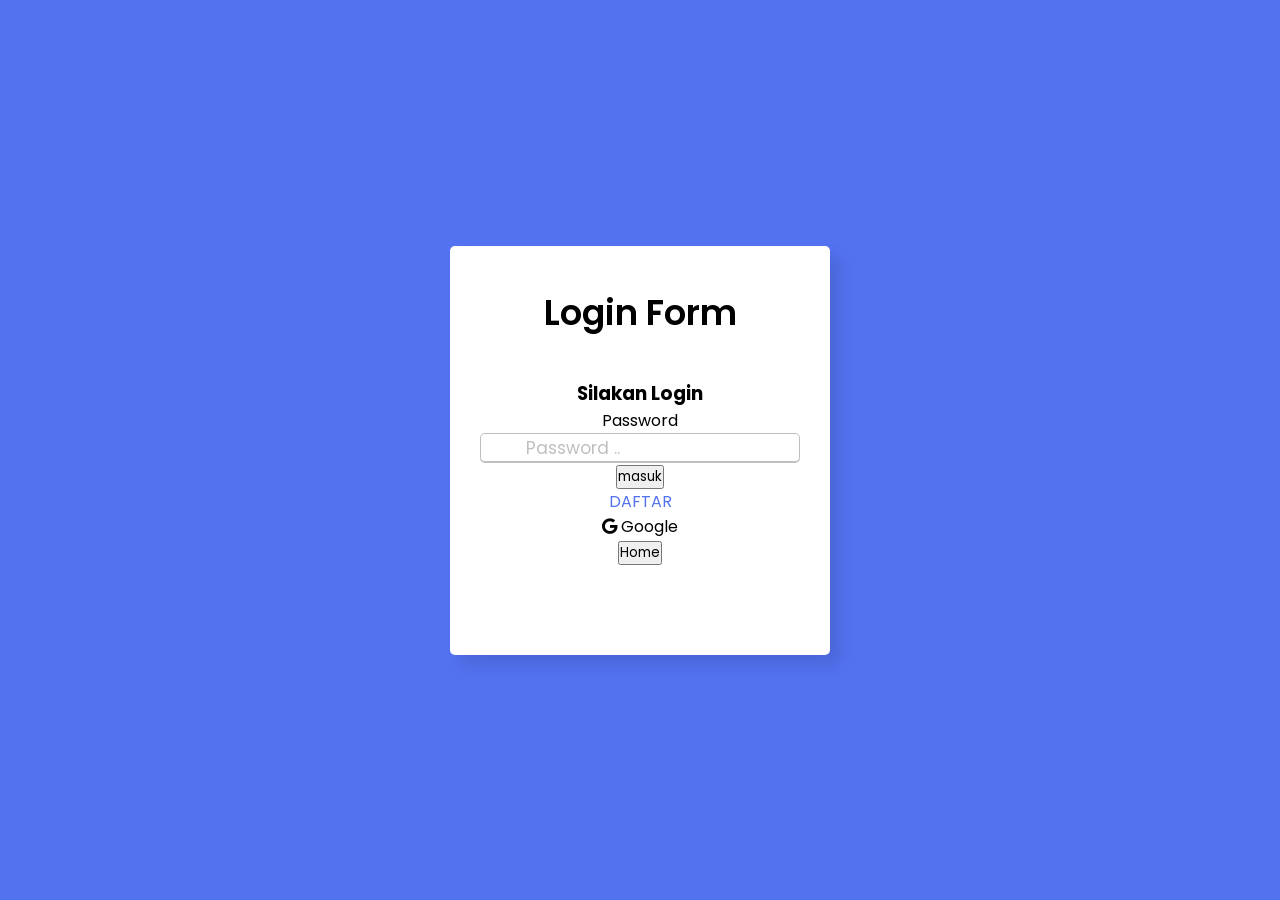
==== login/index.html @ 007efbc8 "Update index.html" ====
<!DOCTYPE html>
<!-- Coding By CodingNepal - youtube.com/codingnepal -->
<html lang="en">
<head>
  <meta charset="UTF-8">
  <meta name="viewport" content="width=device-width, initial-scale=1.0">
  <title>Login</title>
  <link rel="stylesheet" href="style.css">
  <link rel="stylesheet" href="https://cdnjs.cloudflare.com/ajax/libs/font-awesome/5.15.3/css/all.min.css"/>
</head>
<body>
  <div class="wrapper">
    <header>Login Form</header>
    
      <div id="alertBox" style="
display:none;
background:red;
color:white;
padding:10px;
margin-bottom:10px;
border-radius:5px;
text-align:center;
"></div>

<form id="loginForm">
   <h3>Silakan Login</h3>
   <label for="username" placeholder="Nama Pengguna .." required="required">

    <label for="password">Password</label>
    <input type="password" id="password" placeholder="Password .." required="required">
   <!-- <p id="message"></p -->
    <button type="submit" >masuk</button>

    <div class="social">
    <div class="go"> <a href="regisrter.html">DAFTAR </a></div>
    <div class="kanan"><i class="fab fa-google"></i>  Google</div>
    </div>
    <button onclick="location.href='../index.html';">Home</button>
    <div id="alertBox" class="alert" style=display:none:"></div>
</form>
<script src="js/login.js"></script>

</body>
</html>
---- login/style.css ----
@import url('https://fonts.googleapis.com/css2?family=Poppins:wght@400;500;600&display=swap');
*{
  margin: 0;
  padding: 0;
  box-sizing: border-box;
  font-family: "Poppins", sans-serif;
}
body{
  width: 100%;
  height: 100vh;
  display: flex;
  align-items: center;
  justify-content: center;
  background: #5372F0;
}
::selection{
  color: #fff;
  background: #5372F0;
}
.wrapper{
  width: 380px;
  padding: 40px 30px 50px 30px;
  background: #fff;
  border-radius: 5px;
  text-align: center;
  box-shadow: 10px 10px 15px rgba(0,0,0,0.1);
}
.wrapper header{
  font-size: 35px;
  font-weight: 600;
}
.wrapper form{
  margin: 40px 0;
}
form .field{
  width: 100%;
  margin-bottom: 20px;
}
form .field.shake{
  animation: shake 0.3s ease-in-out;
}
@keyframes shake {
  0%, 100%{
    margin-left: 0px;
  }
  20%, 80%{
    margin-left: -12px;
  }
  40%, 60%{
    margin-left: 12px;
  }
}
form .field .input-area{
  height: 50px;
  width: 100%;
  position: relative;
}
form input{
  width: 100%;
  height: 100%;
  outline: none;
  padding: 0 45px;
  font-size: 18px;
  background: none;
  caret-color: #5372F0;
  border-radius: 5px;
  border: 1px solid #bfbfbf;
  border-bottom-width: 2px;
  transition: all 0.2s ease;
}
form .field input:focus,
form .field.valid input{
  border-color: #5372F0;
}
form .field.shake input,
form .field.error input{
  border-color: #dc3545;
}
.field .input-area i{
  position: absolute;
  top: 50%;
  font-size: 18px;
  pointer-events: none;
  transform: translateY(-50%);
}
.input-area .icon{
  left: 15px;
  color: #bfbfbf;
  transition: color 0.2s ease;
}
.input-area .error-icon{
  right: 15px;
  color: #dc3545;
}
form input:focus ~ .icon,
form .field.valid .icon{
  color: #5372F0;
}
form .field.shake input:focus ~ .icon,
form .field.error input:focus ~ .icon{
  color: #bfbfbf;
}
form input::placeholder{
  color: #bfbfbf;
  font-size: 17px;
}
form .field .error-txt{
  color: #dc3545;
  text-align: left;
  margin-top: 5px;
}
form .field .error{
  display: none;
}
form .field.shake .error,
form .field.error .error{
  display: block;
}
form .pass-txt{
  text-align: left;
  margin-top: -10px;
}
.wrapper a{
  color: #5372F0;
  text-decoration: none;
}
.wrapper a:hover{
  text-decoration: underline;
}
form input[type="submit"]{
  height: 50px;
  margin-top: 30px;
  color: #fff;
  padding: 0;
  border: none;
  background: #5372F0;
  cursor: pointer;
  border-bottom: 2px solid rgba(0,0,0,0.1);
  transition: all 0.3s ease;
}
form input[type="submit"]:hover{
  background: #2c52ed;
}
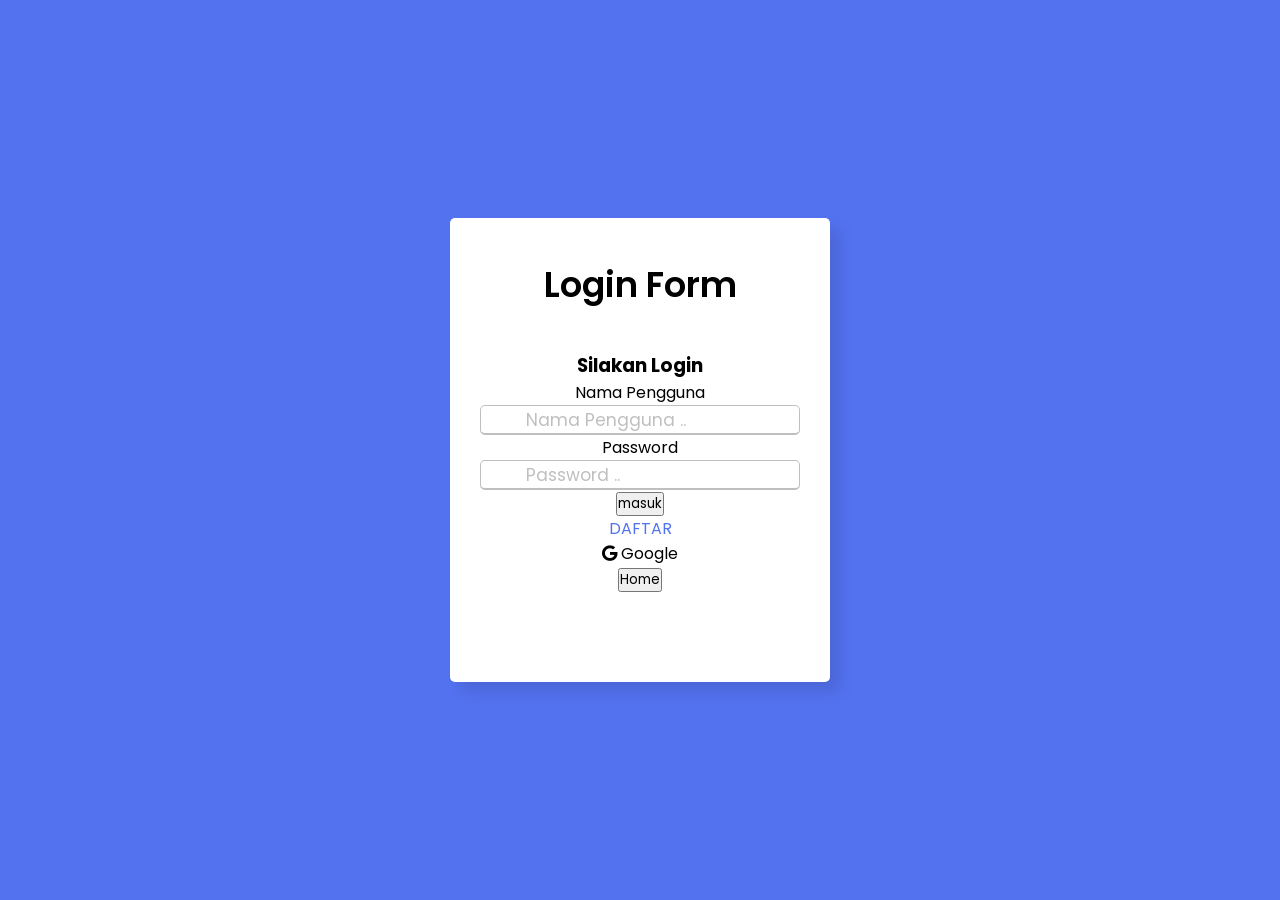
==== commit ce31344d: "Update index.html" ====
--- a/login/index.html
+++ b/login/index.html
@@ -24,7 +24,8 @@
 
 <form id="loginForm">
    <h3>Silakan Login</h3>
-   <label for="username" placeholder="Nama Pengguna .." required="required">
+   <label for="username">Nama Pengguna</label>
+    <input type="text" id="username" placeholder="Nama Pengguna .." required="required">
 
     <label for="password">Password</label>
     <input type="password" id="password" placeholder="Password .." required="required">
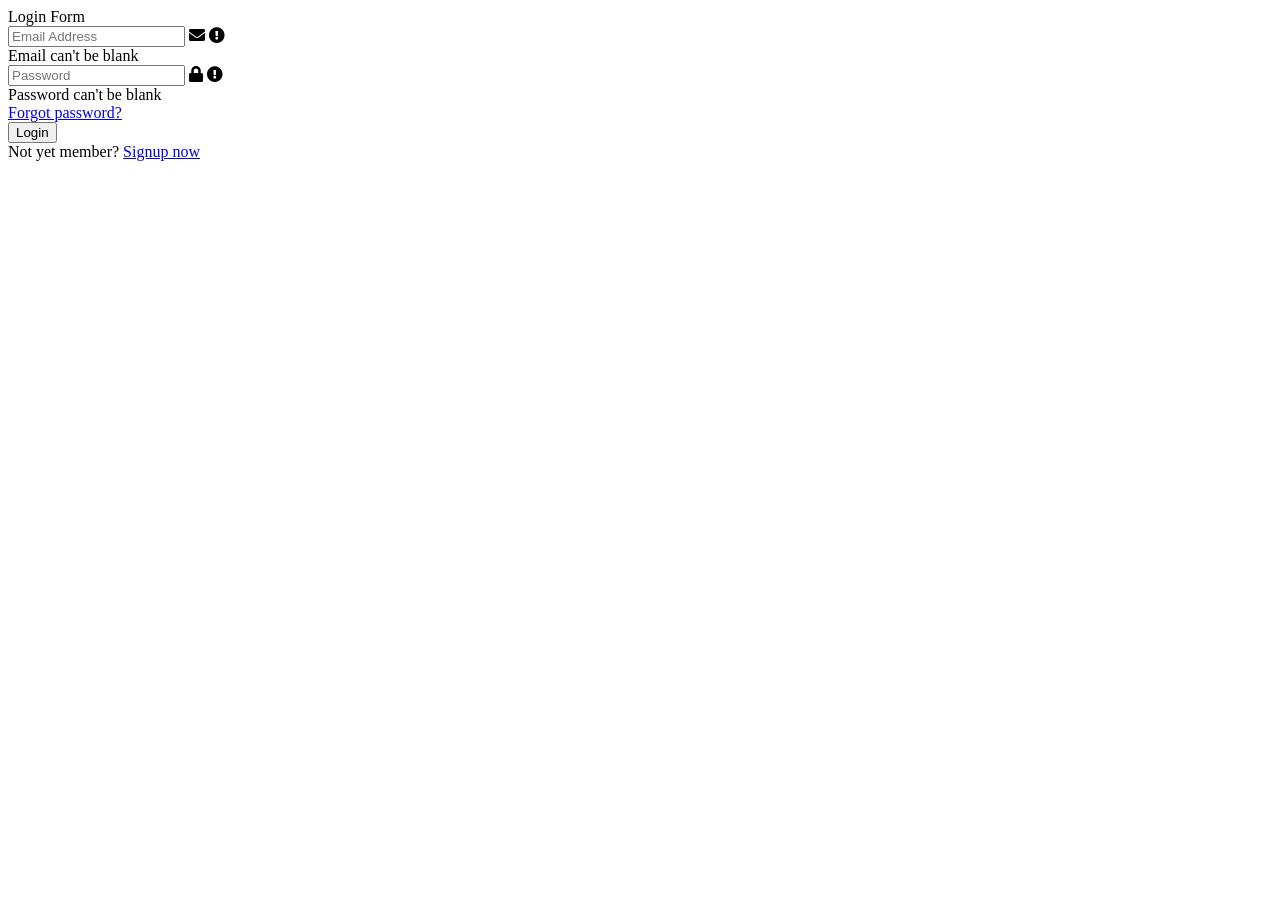
==== commit 35455a6b: "Add files via upload" ====
--- a/login/index.html
+++ b/login/index.html
@@ -4,42 +4,37 @@
 <head>
   <meta charset="UTF-8">
   <meta name="viewport" content="width=device-width, initial-scale=1.0">
-  <title>Login</title>
+  <title>Login Form with Shake Effect | CodingNepal</title>
   <link rel="stylesheet" href="style.css">
   <link rel="stylesheet" href="https://cdnjs.cloudflare.com/ajax/libs/font-awesome/5.15.3/css/all.min.css"/>
 </head>
 <body>
   <div class="wrapper">
     <header>Login Form</header>
-    
-      <div id="alertBox" style="
-display:none;
-background:red;
-color:white;
-padding:10px;
-margin-bottom:10px;
-border-radius:5px;
-text-align:center;
-"></div>
+    <form action="#">
+      <div class="field email">
+        <div class="input-area">
+          <input type="text" placeholder="Email Address">
+          <i class="icon fas fa-envelope"></i>
+          <i class="error error-icon fas fa-exclamation-circle"></i>
+        </div>
+        <div class="error error-txt">Email can't be blank</div>
+      </div>
+      <div class="field password">
+        <div class="input-area">
+          <input type="password" placeholder="Password">
+          <i class="icon fas fa-lock"></i>
+          <i class="error error-icon fas fa-exclamation-circle"></i>
+        </div>
+        <div class="error error-txt">Password can't be blank</div>
+      </div>
+      <div class="pass-txt"><a href="#">Forgot password?</a></div>
+      <input type="submit" value="Login">
+    </form>
+    <div class="sign-txt">Not yet member? <a href="#">Signup now</a></div>
+  </div>
 
-<form id="loginForm">
-   <h3>Silakan Login</h3>
-   <label for="username">Nama Pengguna</label>
-    <input type="text" id="username" placeholder="Nama Pengguna .." required="required">
-
-    <label for="password">Password</label>
-    <input type="password" id="password" placeholder="Password .." required="required">
-   <!-- <p id="message"></p -->
-    <button type="submit" >masuk</button>
-
-    <div class="social">
-    <div class="go"> <a href="regisrter.html">DAFTAR </a></div>
-    <div class="kanan"><i class="fab fa-google"></i>  Google</div>
-    </div>
-    <button onclick="location.href='../index.html';">Home</button>
-    <div id="alertBox" class="alert" style=display:none:"></div>
-</form>
-<script src="js/login.js"></script>
+  <script src="script.js"></script>
 
 </body>
 </html>
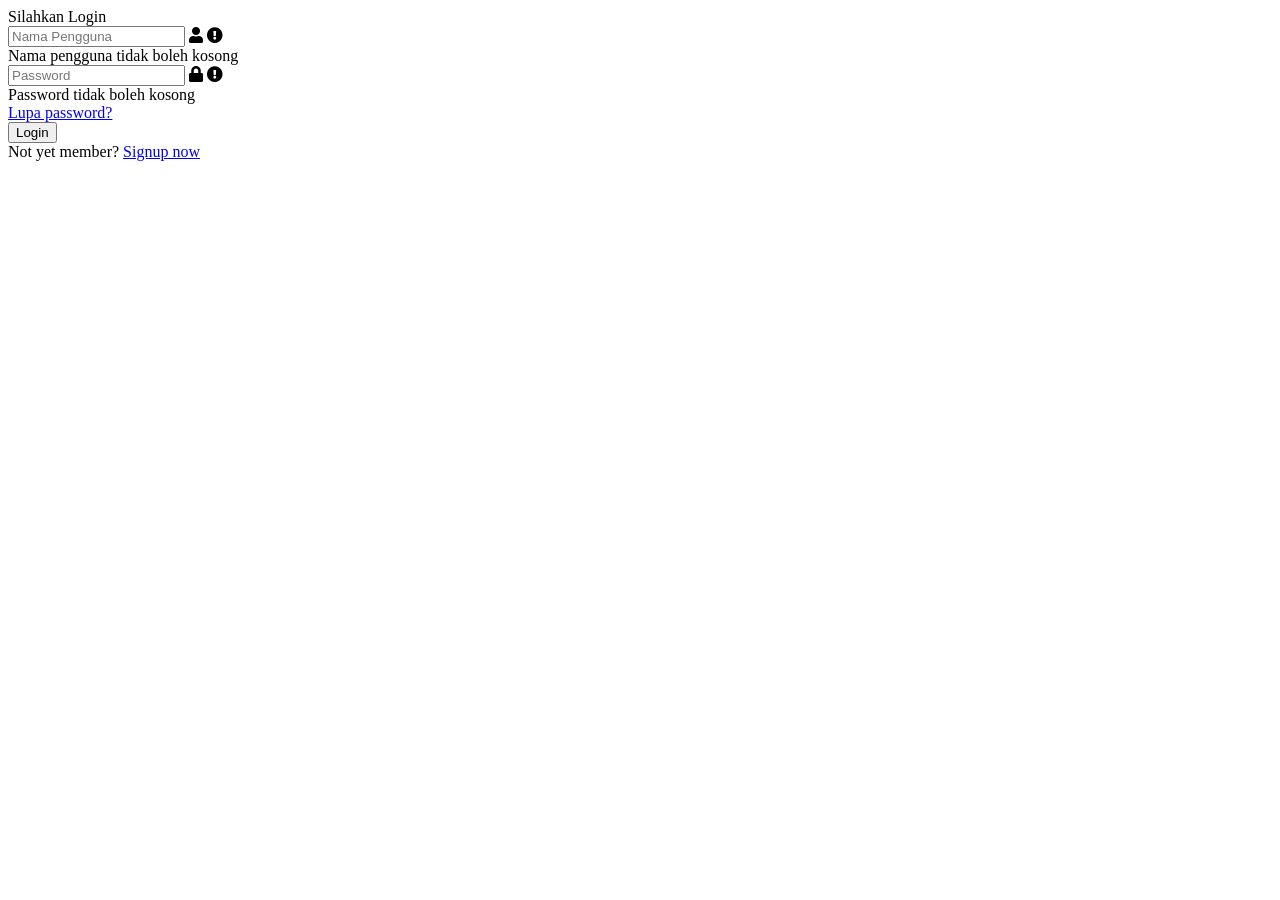
==== commit b71da276: "Update index.html" ====
--- a/login/index.html
+++ b/login/index.html
@@ -1,40 +1,41 @@
 <!DOCTYPE html>
 <!-- Coding By CodingNepal - youtube.com/codingnepal -->
-<html lang="en">
+<html lang="id">
 <head>
   <meta charset="UTF-8">
   <meta name="viewport" content="width=device-width, initial-scale=1.0">
-  <title>Login Form with Shake Effect | CodingNepal</title>
+  <title>Form Login</title>
   <link rel="stylesheet" href="style.css">
   <link rel="stylesheet" href="https://cdnjs.cloudflare.com/ajax/libs/font-awesome/5.15.3/css/all.min.css"/>
 </head>
 <body>
   <div class="wrapper">
-    <header>Login Form</header>
-    <form action="#">
-      <div class="field email">
+    <header>Silahkan Login</header>
+    <form id="loginForm">
+      <div class="field username">
         <div class="input-area">
-          <input type="text" placeholder="Email Address">
-          <i class="icon fas fa-envelope"></i>
+           <input type="text" id="username" placeholder="Nama Pengguna" required>
+          <i class="icon fas fa-user"></i>
           <i class="error error-icon fas fa-exclamation-circle"></i>
         </div>
-        <div class="error error-txt">Email can't be blank</div>
+        <div class="error error-txt">Nama pengguna tidak boleh kosong</div>
       </div>
       <div class="field password">
         <div class="input-area">
-          <input type="password" placeholder="Password">
+         <input type="password" id="password" placeholder="Password" required>
           <i class="icon fas fa-lock"></i>
           <i class="error error-icon fas fa-exclamation-circle"></i>
         </div>
-        <div class="error error-txt">Password can't be blank</div>
+        <div class="error error-txt">Password tidak boleh kosong</div>
       </div>
-      <div class="pass-txt"><a href="#">Forgot password?</a></div>
+      <div class="pass-txt"><a href="#">Lupa password?</a></div>
       <input type="submit" value="Login">
     </form>
-    <div class="sign-txt">Not yet member? <a href="#">Signup now</a></div>
+    <div class="sign-txt">Not yet member? <a href="register.html">Signup now</a></div>
   </div>
 
   <script src="script.js"></script>
+  <script src="js/login.js"></script>
 
 </body>
 </html>
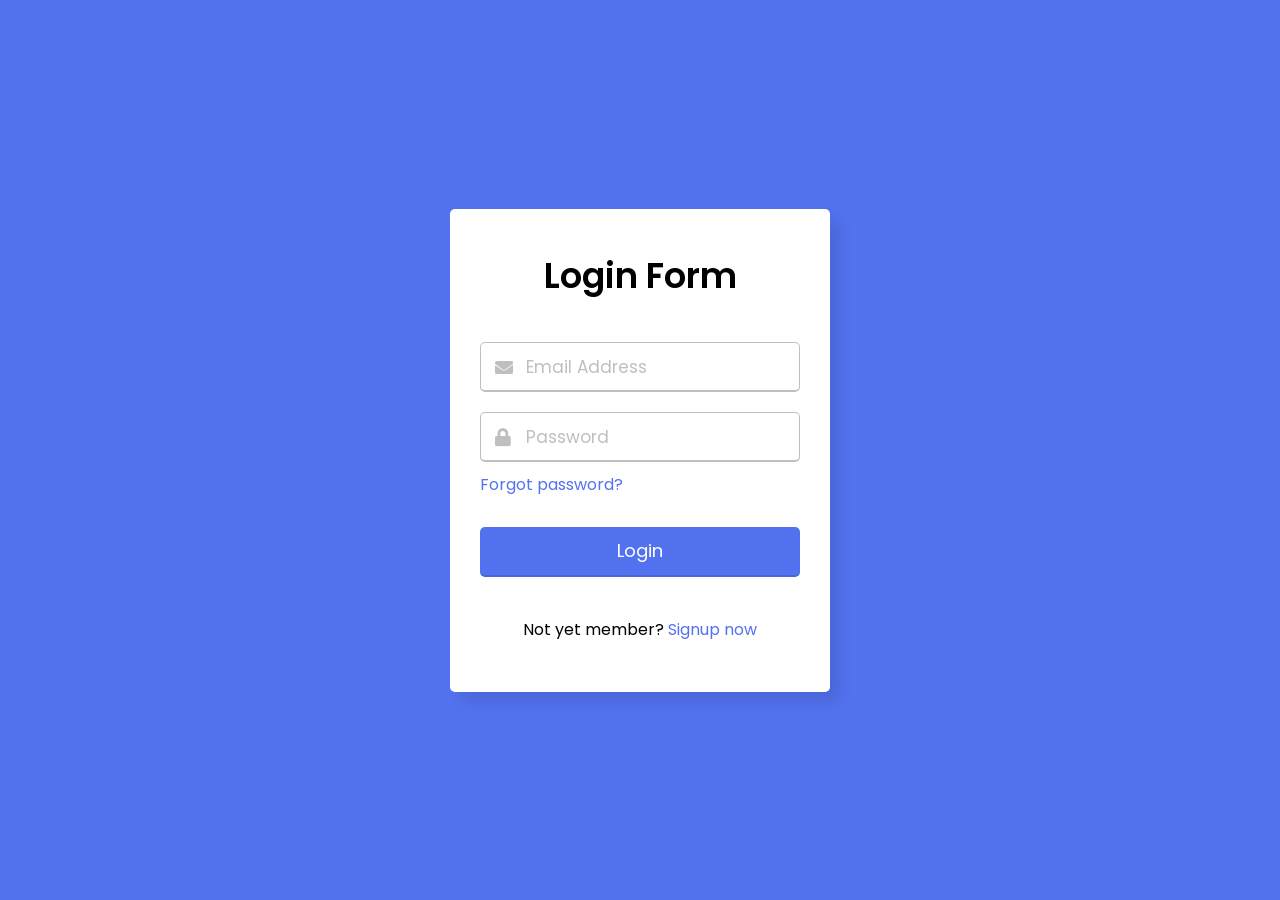
==== commit 149b6aa6: "Add files via upload" ====
--- a/login/index.html
+++ b/login/index.html
@@ -1,41 +1,40 @@
 <!DOCTYPE html>
 <!-- Coding By CodingNepal - youtube.com/codingnepal -->
-<html lang="id">
+<html lang="en">
 <head>
   <meta charset="UTF-8">
   <meta name="viewport" content="width=device-width, initial-scale=1.0">
-  <title>Form Login</title>
+  <title>Login Form with Shake Effect | CodingNepal</title>
   <link rel="stylesheet" href="style.css">
   <link rel="stylesheet" href="https://cdnjs.cloudflare.com/ajax/libs/font-awesome/5.15.3/css/all.min.css"/>
 </head>
 <body>
   <div class="wrapper">
-    <header>Silahkan Login</header>
-    <form id="loginForm">
-      <div class="field username">
+    <header>Login Form</header>
+    <form action="#">
+      <div class="field email">
         <div class="input-area">
-           <input type="text" id="username" placeholder="Nama Pengguna" required>
-          <i class="icon fas fa-user"></i>
+          <input type="text" placeholder="Email Address">
+          <i class="icon fas fa-envelope"></i>
           <i class="error error-icon fas fa-exclamation-circle"></i>
         </div>
-        <div class="error error-txt">Nama pengguna tidak boleh kosong</div>
+        <div class="error error-txt">Email can't be blank</div>
       </div>
       <div class="field password">
         <div class="input-area">
-         <input type="password" id="password" placeholder="Password" required>
+          <input type="password" placeholder="Password">
           <i class="icon fas fa-lock"></i>
           <i class="error error-icon fas fa-exclamation-circle"></i>
         </div>
-        <div class="error error-txt">Password tidak boleh kosong</div>
+        <div class="error error-txt">Password can't be blank</div>
       </div>
-      <div class="pass-txt"><a href="#">Lupa password?</a></div>
+      <div class="pass-txt"><a href="#">Forgot password?</a></div>
       <input type="submit" value="Login">
     </form>
-    <div class="sign-txt">Not yet member? <a href="register.html">Signup now</a></div>
+    <div class="sign-txt">Not yet member? <a href="#">Signup now</a></div>
   </div>
 
   <script src="script.js"></script>
-  <script src="js/login.js"></script>
 
 </body>
 </html>
--- a/login/style.css
+++ b/login/style.css
@@ -0,0 +1,143 @@
+@import url('https://fonts.googleapis.com/css2?family=Poppins:wght@400;500;600&display=swap');
+*{
+  margin: 0;
+  padding: 0;
+  box-sizing: border-box;
+  font-family: "Poppins", sans-serif;
+}
+body{
+  width: 100%;
+  height: 100vh;
+  display: flex;
+  align-items: center;
+  justify-content: center;
+  background: #5372F0;
+}
+::selection{
+  color: #fff;
+  background: #5372F0;
+}
+.wrapper{
+  width: 380px;
+  padding: 40px 30px 50px 30px;
+  background: #fff;
+  border-radius: 5px;
+  text-align: center;
+  box-shadow: 10px 10px 15px rgba(0,0,0,0.1);
+}
+.wrapper header{
+  font-size: 35px;
+  font-weight: 600;
+}
+.wrapper form{
+  margin: 40px 0;
+}
+form .field{
+  width: 100%;
+  margin-bottom: 20px;
+}
+form .field.shake{
+  animation: shake 0.3s ease-in-out;
+}
+@keyframes shake {
+  0%, 100%{
+    margin-left: 0px;
+  }
+  20%, 80%{
+    margin-left: -12px;
+  }
+  40%, 60%{
+    margin-left: 12px;
+  }
+}
+form .field .input-area{
+  height: 50px;
+  width: 100%;
+  position: relative;
+}
+form input{
+  width: 100%;
+  height: 100%;
+  outline: none;
+  padding: 0 45px;
+  font-size: 18px;
+  background: none;
+  caret-color: #5372F0;
+  border-radius: 5px;
+  border: 1px solid #bfbfbf;
+  border-bottom-width: 2px;
+  transition: all 0.2s ease;
+}
+form .field input:focus,
+form .field.valid input{
+  border-color: #5372F0;
+}
+form .field.shake input,
+form .field.error input{
+  border-color: #dc3545;
+}
+.field .input-area i{
+  position: absolute;
+  top: 50%;
+  font-size: 18px;
+  pointer-events: none;
+  transform: translateY(-50%);
+}
+.input-area .icon{
+  left: 15px;
+  color: #bfbfbf;
+  transition: color 0.2s ease;
+}
+.input-area .error-icon{
+  right: 15px;
+  color: #dc3545;
+}
+form input:focus ~ .icon,
+form .field.valid .icon{
+  color: #5372F0;
+}
+form .field.shake input:focus ~ .icon,
+form .field.error input:focus ~ .icon{
+  color: #bfbfbf;
+}
+form input::placeholder{
+  color: #bfbfbf;
+  font-size: 17px;
+}
+form .field .error-txt{
+  color: #dc3545;
+  text-align: left;
+  margin-top: 5px;
+}
+form .field .error{
+  display: none;
+}
+form .field.shake .error,
+form .field.error .error{
+  display: block;
+}
+form .pass-txt{
+  text-align: left;
+  margin-top: -10px;
+}
+.wrapper a{
+  color: #5372F0;
+  text-decoration: none;
+}
+.wrapper a:hover{
+  text-decoration: underline;
+}
+form input[type="submit"]{
+  height: 50px;
+  margin-top: 30px;
+  color: #fff;
+  padding: 0;
+  border: none;
+  background: #5372F0;
+  cursor: pointer;
+  border-bottom: 2px solid rgba(0,0,0,0.1);
+  transition: all 0.3s ease;
+}
+form input[type="submit"]:hover{
+  background: #2c52ed;
+}
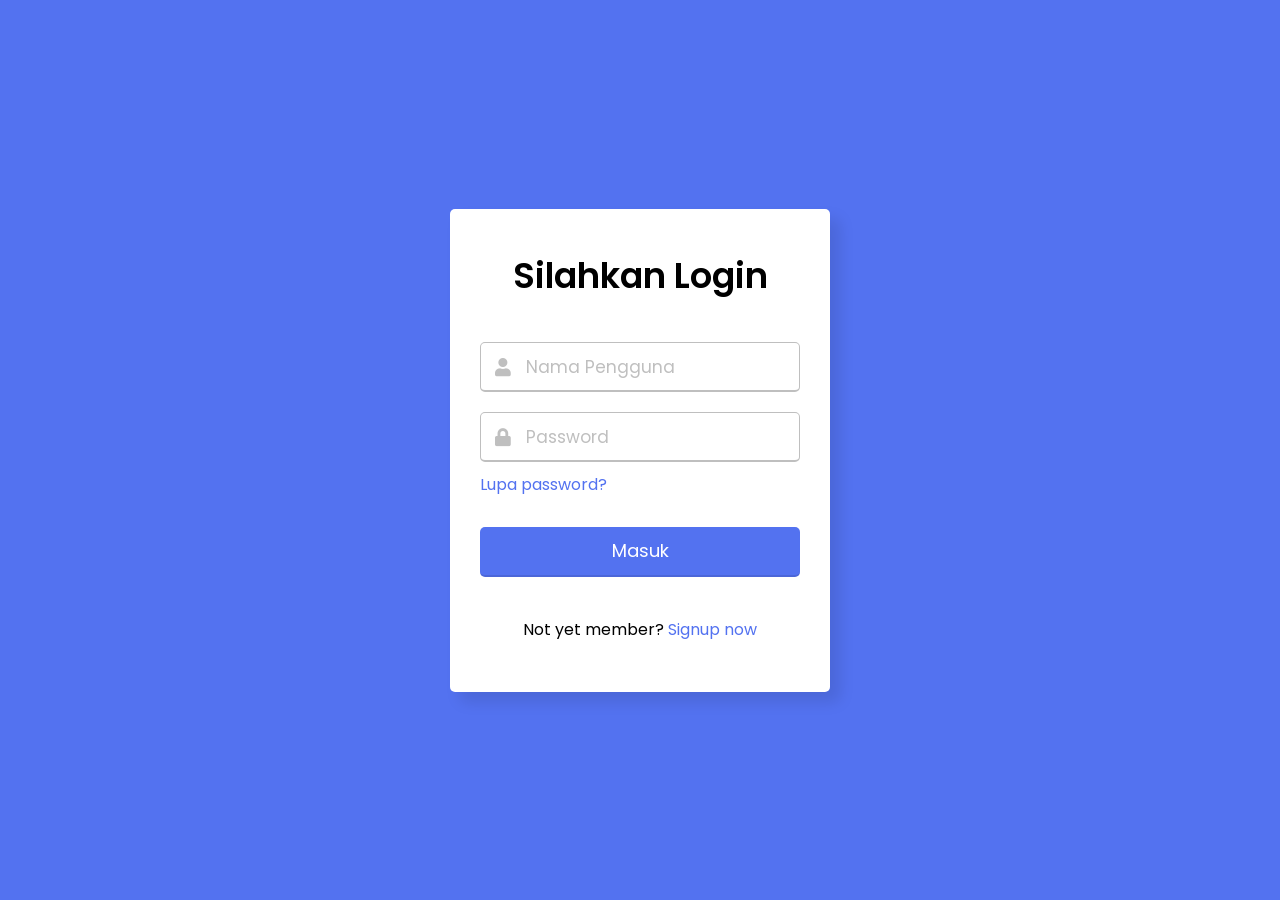
==== commit 26e5eb7c: "Update index.html" ====
--- a/login/index.html
+++ b/login/index.html
@@ -1,37 +1,37 @@
 <!DOCTYPE html>
 <!-- Coding By CodingNepal - youtube.com/codingnepal -->
-<html lang="en">
+<html lang="id">
 <head>
   <meta charset="UTF-8">
   <meta name="viewport" content="width=device-width, initial-scale=1.0">
-  <title>Login Form with Shake Effect | CodingNepal</title>
+  <title>Form Login</title>
   <link rel="stylesheet" href="style.css">
   <link rel="stylesheet" href="https://cdnjs.cloudflare.com/ajax/libs/font-awesome/5.15.3/css/all.min.css"/>
 </head>
 <body>
   <div class="wrapper">
-    <header>Login Form</header>
-    <form action="#">
-      <div class="field email">
+    <header>Silahkan Login</header>
+    <form id="loginForm">
+      <div class="field username">
         <div class="input-area">
-          <input type="text" placeholder="Email Address">
-          <i class="icon fas fa-envelope"></i>
+           <input type="text" id="username" placeholder="Nama Pengguna" required>
+          <i class="icon fas fa-user"></i>
           <i class="error error-icon fas fa-exclamation-circle"></i>
         </div>
-        <div class="error error-txt">Email can't be blank</div>
+        <div class="error error-txt">Nama pengguna tidak boleh kosong</div>
       </div>
       <div class="field password">
         <div class="input-area">
-          <input type="password" placeholder="Password">
+          <input type="password" id="password" placeholder="Password" required>
           <i class="icon fas fa-lock"></i>
           <i class="error error-icon fas fa-exclamation-circle"></i>
         </div>
-        <div class="error error-txt">Password can't be blank</div>
+        <div class="error error-txt">Password tidak boleh kosong</div>
       </div>
-      <div class="pass-txt"><a href="#">Forgot password?</a></div>
-      <input type="submit" value="Login">
+      <div class="pass-txt"><a href="#">Lupa password?</a></div>
+      <input type="submit" value="Masuk">
     </form>
-    <div class="sign-txt">Not yet member? <a href="#">Signup now</a></div>
+    <div class="sign-txt">Not yet member? <a href="register.html">Signup now</a></div>
   </div>
 
   <script src="script.js"></script>
